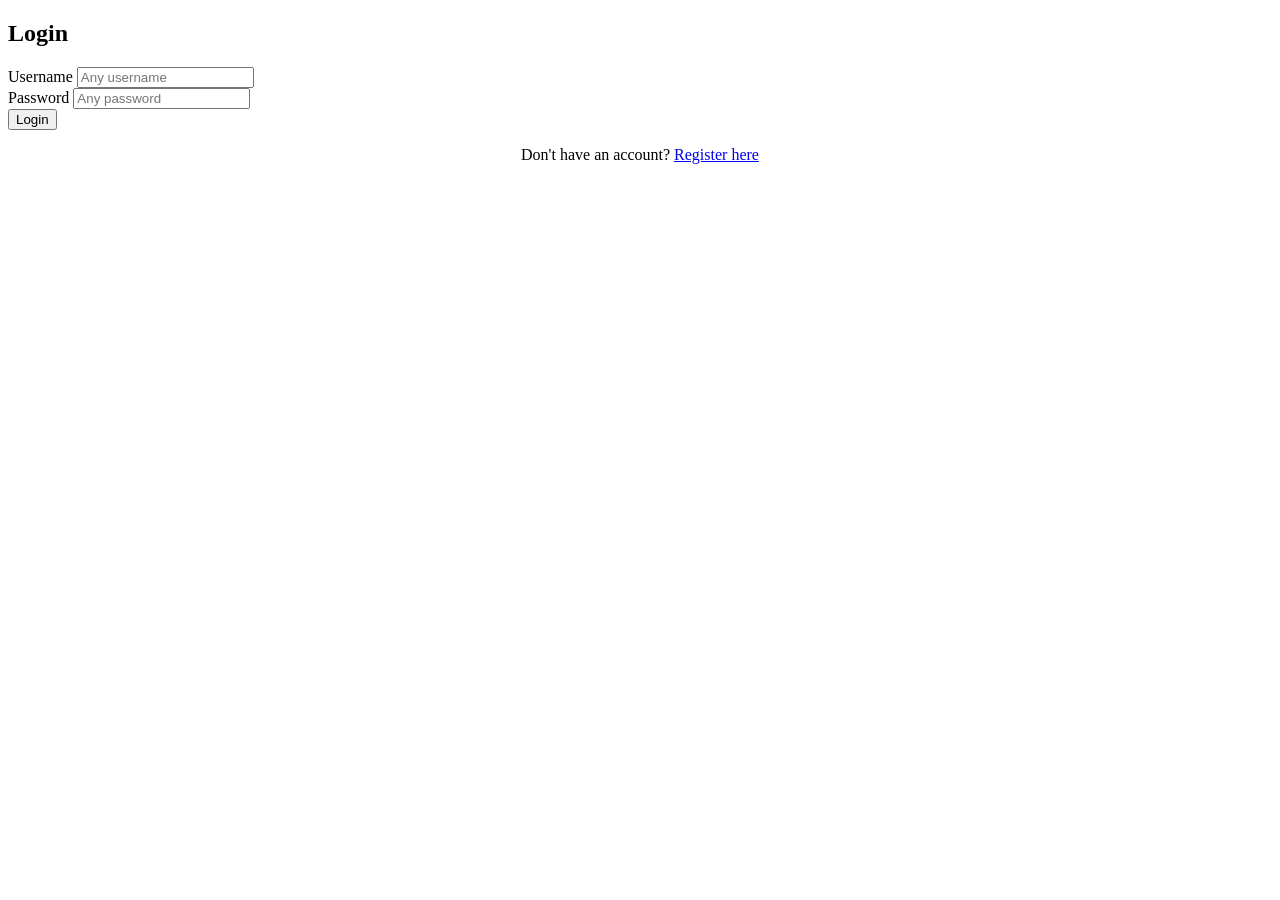
==== index.html @ 45bfedad "Rename login.html to index.html" ====
<!DOCTYPE html>
<html>
<head>
    <title>Login - Task Tracker</title>
    <link rel="stylesheet" href="assets/style.css">
</head>
<body>

<div class="flex-center auth-container">
    <div class="card auth-card">

        <h2 class="mb-2">Login</h2>

        <div id="login-error" class="alert alert-danger" style="display:none"></div>

        <div class="form-group">
            <label>Username</label>
            <input type="text" id="login-username" placeholder="Any username" required>
        </div>

        <div class="form-group">
            <label>Password</label>
            <input type="password" id="login-password" placeholder="Any password" required>
        </div>

        <button class="btn btn-primary" onclick="doLogin()">Login</button>

        <p style="margin-top: 1rem; text-align: center;">
            Don't have an account?
            <a href="register.html">Register here</a>
        </p>

    </div>
</div>

<script>
    function doLogin() {
        const username = document.getElementById('login-username').value.trim();
        const password = document.getElementById('login-password').value.trim();
        const error    = document.getElementById('login-error');

        if (!username || !password) {
            error.textContent = "Please enter username and password.";
            error.style.display = 'block';
            return;
        }

        error.style.display = 'none';

        // Save username to sessionStorage and redirect to dashboard
        sessionStorage.setItem('username', username);
        window.location.href = 'dashboard.html';
    }
</script>

</body>
</html>
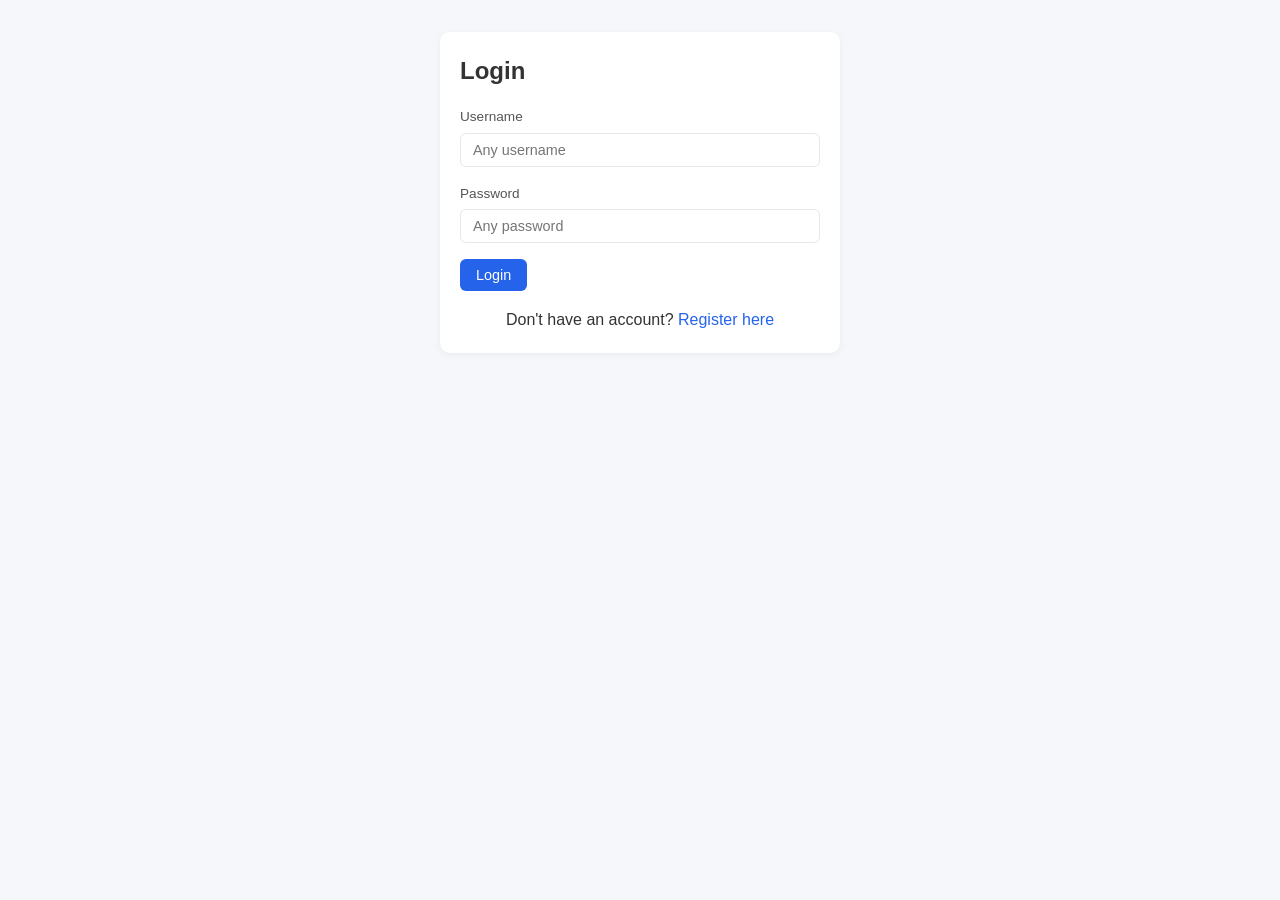
==== commit 1658326c: "Update stylesheet link to use root path" ====
--- a/index.html
+++ b/index.html
@@ -2,7 +2,7 @@
 <html>
 <head>
     <title>Login - Task Tracker</title>
-    <link rel="stylesheet" href="assets/style.css">
+    <link rel="stylesheet" href="/style.css">
 </head>
 <body>
 
--- a/style.css
+++ b/style.css
@@ -0,0 +1,279 @@
+/* =========================
+   CSS RESET + BASE
+========================= */
+*,
+*::before,
+*::after {
+  box-sizing: border-box;
+  margin: 0;
+  padding: 0;
+}
+
+html {
+  font-size: 16px;
+  scroll-behavior: smooth;
+}
+
+body {
+  font-family: 'Segoe UI', Tahoma, sans-serif;
+  line-height: 1.6;
+  background-color: #f5f7fa;
+  color: #333;
+}
+
+/* =========================
+   VARIABLES
+========================= */
+:root {
+  --primary: #2563eb;
+  --primary-dark: #1e40af;
+  --secondary: #64748b;
+  --success: #16a34a;
+  --danger: #dc2626;
+
+  --bg: #f5f7fa;
+  --white: #ffffff;
+  --border: #e5e7eb;
+}
+
+/* =========================
+   TYPOGRAPHY
+========================= */
+h1, h2, h3 {
+  font-weight: 600;
+}
+
+a {
+  text-decoration: none;
+  color: var(--primary);
+}
+
+a:hover {
+  text-decoration: underline;
+}
+
+/* =========================
+   LAYOUT
+========================= */
+.container {
+  width: 90%;
+  max-width: 1100px;
+  margin: 0 auto;
+}
+
+.section {
+  padding: 2rem 0;
+}
+
+/* =========================
+   NAVBAR
+========================= */
+.navbar {
+  background: #1e293b;
+  color: white;
+  padding: 1rem;
+}
+
+.navbar .nav-brand {
+  font-weight: bold;
+  font-size: 1.2rem;
+  color: white;
+}
+
+.navbar .nav-links {
+  display: flex;
+  align-items: center;
+  gap: 1rem;
+}
+
+.navbar .nav-links span {
+  color: #94a3b8;
+  font-size: 14px;
+}
+
+.navbar .nav-links a {
+  color: #94a3b8;
+  font-size: 14px;
+}
+
+.navbar .nav-links a:hover {
+  color: white;
+  text-decoration: none;
+}
+
+/* =========================
+   CARDS
+========================= */
+.card {
+  background: var(--white);
+  padding: 1.25rem;
+  border-radius: 10px;
+  box-shadow: 0 2px 8px rgba(0,0,0,0.05);
+}
+
+/* =========================
+   BUTTONS
+========================= */
+.btn {
+  display: inline-block;
+  padding: 0.5rem 1rem;
+  border-radius: 6px;
+  border: none;
+  cursor: pointer;
+  font-size: 0.9rem;
+  transition: 0.2s ease;
+  text-decoration: none;
+}
+
+.btn-primary {
+  background: var(--primary);
+  color: white;
+}
+
+.btn-primary:hover {
+  background: var(--primary-dark);
+  text-decoration: none;
+  color: white;
+}
+
+.btn-danger {
+  background: var(--danger);
+  color: white;
+  font-size: 13px;
+  padding: 0.3rem 0.75rem;
+}
+
+.btn-danger:hover {
+  background: #b91c1c;
+  text-decoration: none;
+  color: white;
+}
+
+.btn-success {
+  background: var(--success);
+  color: white;
+  font-size: 13px;
+  padding: 0.3rem 0.75rem;
+}
+
+.btn-success:hover {
+  background: #15803d;
+  text-decoration: none;
+  color: white;
+}
+
+/* =========================
+   FORMS
+========================= */
+.form-group {
+  margin-bottom: 1rem;
+}
+
+label {
+  display: block;
+  margin-bottom: 0.3rem;
+  font-size: 0.85rem;
+  color: #555;
+}
+
+input,
+textarea {
+  width: 100%;
+  padding: 0.5rem 0.75rem;
+  border: 1px solid var(--border);
+  border-radius: 6px;
+  font-size: 0.9rem;
+  font-family: inherit;
+}
+
+input:focus,
+textarea:focus {
+  border-color: var(--primary);
+  outline: none;
+}
+
+textarea {
+  resize: vertical;
+  min-height: 70px;
+}
+
+/* =========================
+   TABLES
+========================= */
+.table {
+  width: 100%;
+  border-collapse: collapse;
+}
+
+.table th,
+.table td {
+  padding: 0.75rem;
+  text-align: left;
+  font-size: 14px;
+  border-bottom: 1px solid var(--border);
+}
+
+.table th {
+  background: #f1f5f9;
+  font-size: 13px;
+  color: #64748b;
+}
+
+.table tr:last-child td {
+  border-bottom: none;
+}
+
+/* =========================
+   ALERTS
+========================= */
+.alert {
+  padding: 0.75rem;
+  border-radius: 6px;
+  margin-bottom: 1rem;
+  font-size: 14px;
+}
+
+.alert-success {
+  background: #dcfce7;
+  color: #166534;
+}
+
+.alert-danger {
+  background: #fee2e2;
+  color: #991b1b;
+}
+
+/* =========================
+   FLEX UTILITIES
+========================= */
+.flex-between {
+  display: flex;
+  justify-content: space-between;
+  align-items: center;
+}
+
+.flex-center {
+  display: flex;
+  align-items: center;
+  justify-content: center;
+}
+
+/* =========================
+   SPACING UTILITIES
+========================= */
+.mb-1 { margin-bottom: 0.5rem; }
+.mb-2 { margin-bottom: 1rem; }
+
+/* =========================
+   AUTH PAGES
+========================= */
+.auth-container {
+  min-height: 100vh;
+  padding: 2rem 0;
+  align-items: flex-start;
+}
+
+.auth-card {
+  width: 100%;
+  max-width: 400px;
+}
